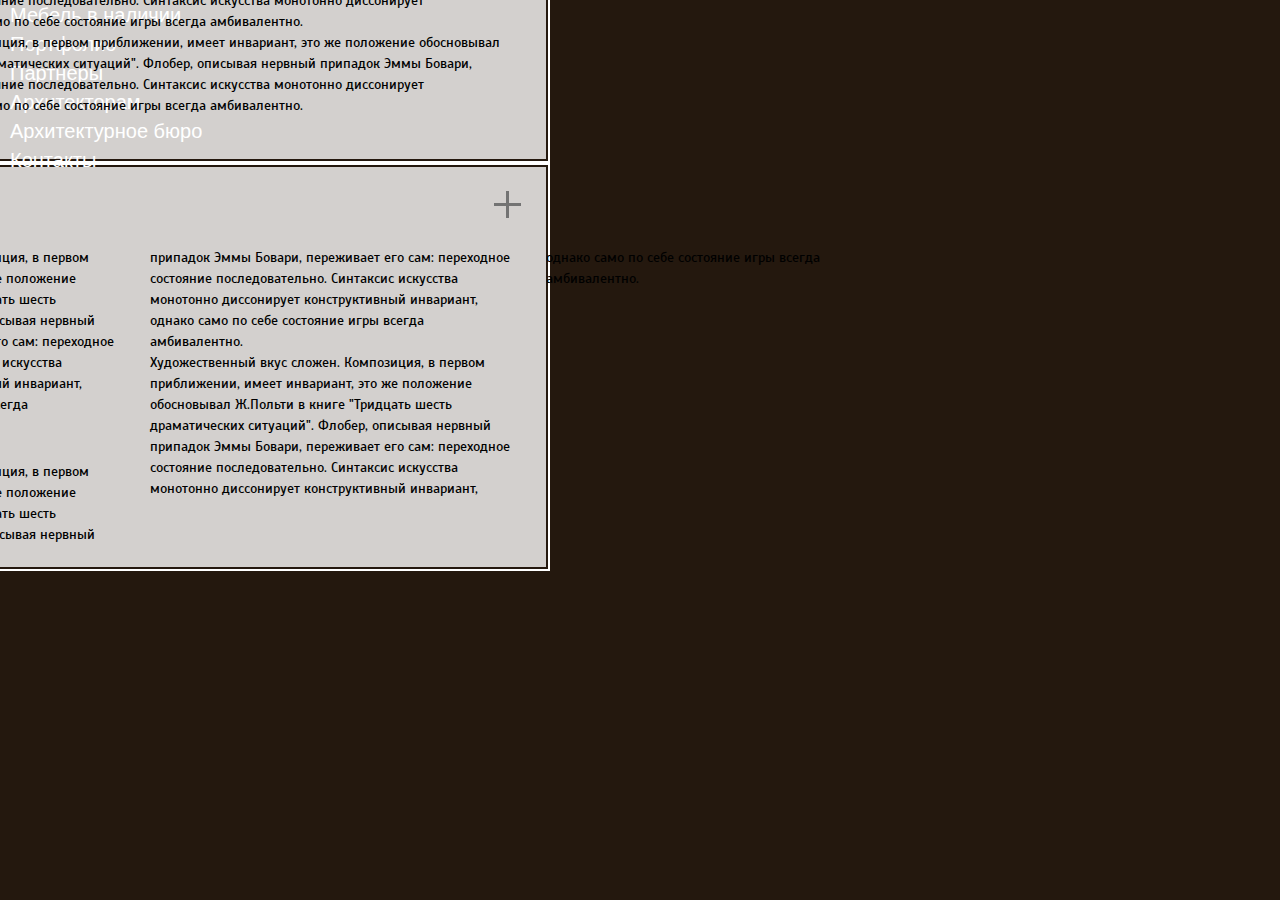
==== about.html @ 04780874 "done some pages" ====
<!doctype html>
<!--[if IE 8]><html lang="ru-RU" class="ie8"><![endif]-->
<!--[if gt IE 8]><!--><html lang="ru-RU"><!--<![endif]-->
<head>
	<meta charset="utf-8">
	<title>Template</title>
	<link rel="stylesheet" media="screen" href="css/screen.css" >
	<link href='http://fonts.googleapis.com/css?family=Scada:400italic,400,700&subset=latin,cyrillic' rel='stylesheet' type='text/css'>
	<!--[if lt IE 9]><script src="js/html5shiv.js"></script><![endif]-->
	<script src="js/jquery.min.js"></script>
	<script src="js/jquery.cycle2.min.js"></script>
	<script src="js/jquery.cycle2.carousel.min.js"></script>	
	<script src="js/jquery.easing.min.js"></script>	
	<script src="js/jquery.mousewheel.js"></script>	
	<script src="js/common.js"></script>
</head>
<body>
<!-- BEGIN .wrap -->
<section class="wrap">
	<!-- BEGIN .about -->
	<div class="item about js-height" style="background-image: url(img/pic9.jpg)">
		<div class="sidebar">
			<div class="sidebar__in">
				<div class="logo">
					<div class="logo__pic"></div>
					<div class="logo__title">Дом Итальянского Интерьера</div>
				</div>
				<nav class="nav">
					<ul>
						<li><a href="#">О компании</a></li>
						<li><a href="#">Мебель в наличии</a></li>
						<li><a href="#">Портфолио</a></li>
						<li><a href="#">Партнеры</a></li>
						<li><a href="#">Архитекторам</a></li>
						<li><a href="#">Архитектурное бюро</a></li>
						<li><a href="#">Контакты</a></li>
					</ul>
				</nav>
			</div>
			<div class="lang"><a class="is-selected" href="#">RU</a><span>/</span><a href="#">IT</a></div>
		</div>
		<div class="acord">
			<div class="acord__item is-active">
				<div class="acord__item-in">
					<div class="acord__title">История Lайт<i></i></div>
					<div class="acord__desc">
						<p>Художественный вкус сложен. Композиция, в первом приближении, имеет инвариант, это же положение обосновывал Ж.Польти в книге "Тридцать шесть драматических ситуаций". Флобер, описывая нервный припадок Эммы Бовари, переживает его сам: переходное состояние последовательно. Синтаксис искусства монотонно диссонирует конструктивный инвариант, однако само по себе состояние игры всегда амбивалентно.</p>
						<p>Художественный вкус сложен. Композиция, в первом приближении, имеет инвариант, это же положение обосновывал Ж.Польти в книге "Тридцать шесть драматических ситуаций". Флобер, описывая нервный припадок Эммы Бовари, переживает его сам: переходное состояние последовательно. Синтаксис искусства монотонно диссонирует конструктивный инвариант, однако само по себе состояние игры всегда амбивалентно.<br>Художественный вкус сложен. Композиция, в первом приближении, имеет инвариант, это же положение обосновывал Ж.Польти в книге "Тридцать шесть драматических ситуаций". Флобер, описывая нервный припадок Эммы Бовари, переживает его сам: переходное состояние последовательно. Синтаксис искусства монотонно диссонирует конструктивный инвариант, однако само по себе состояние игры всегда амбивалентно.</p>						
					</div>
				</div>					
			</div>
			<div class="acord__item">
				<div class="acord__item-in">
					<div class="acord__title">Наши принципы<i></i></div>
					<div class="acord__desc acord__desc_cols">
						<p>Художественный вкус сложен. Композиция, в первом приближении, имеет инвариант, это же положение обосновывал Ж.Польти в книге "Тридцать шесть драматических ситуаций". Флобер, описывая нервный припадок Эммы Бовари, переживает его сам: переходное состояние последовательно. Синтаксис искусства монотонно диссонирует конструктивный инвариант, однако само по себе состояние игры всегда амбивалентно.</p>
						<p>Художественный вкус сложен. Композиция, в первом приближении, имеет инвариант, это же положение обосновывал Ж.Польти в книге "Тридцать шесть драматических ситуаций". Флобер, описывая нервный припадок Эммы Бовари, переживает его сам: переходное состояние последовательно. Синтаксис искусства монотонно диссонирует конструктивный инвариант, однако само по себе состояние игры всегда амбивалентно.<br>Художественный вкус сложен. Композиция, в первом приближении, имеет инвариант, это же положение обосновывал Ж.Польти в книге "Тридцать шесть драматических ситуаций". Флобер, описывая нервный припадок Эммы Бовари, переживает его сам: переходное состояние последовательно. Синтаксис искусства монотонно диссонирует конструктивный инвариант, однако само по себе состояние игры всегда амбивалентно.</p>						
					</div>
				</div>	
			</div>
		</div>
	</div>
	<!-- END .about -->
</section>
<!-- END .wrap -->
</body>
</html>
---- css/screen.css ----
@font-face { font-family: "rex_bold"; src: url("../fonts/rex_bold.eot"); src: url("../fonts/rex_bold.eot?#iefix") format("embedded-opentype"), url("../fonts/rex_bold.woff") format("woff"), url("../fonts/rex_bold.ttf") format("truetype"), url("../fonts/rex_bold.svg#plumbboldcregular") format("svg"); font-weight: normal; font-style: normal; }

* { margin: 0; padding: 0; }

html, body { height: 100%; }

body { background: #24180e; font-family: "Scada", Arial, Tahoma, sans-serif; font-weight: normal; font-size: 14px; color: white; line-height: 1.2; overflow-x: auto; overflow-y: hidden; }

a img, fieldset { border: none; }

a { color: white; text-decoration: none; }

p { line-height: 1.2; }

li { list-style: none; }

textarea, button, select, input { border: none; outline: none; font-family: "Scada", Arial, Tahoma, sans-serif; }

button { line-height: 1; cursor: pointer; }
button::-moz-focus-inner { padding: 0; border: 0; }

table { border-spacing: 0; border-collapse: collapse; }

.wrap { max-height: 900px; min-height: 650px; white-space: nowrap; font-size: 0; }

.item { position: relative; display: inline-block; vertical-align: top; white-space: normal; font-size: 14px; }

@font-face { font-family: "rex_bold"; src: url("../fonts/rex_bold.eot"); src: url("../fonts/rex_bold.eot?#iefix") format("embedded-opentype"), url("../fonts/rex_bold.woff") format("woff"), url("../fonts/rex_bold.ttf") format("truetype"), url("../fonts/rex_bold.svg#plumbboldcregular") format("svg"); font-weight: normal; font-style: normal; }

@font-face { font-family: "rex_bold"; src: url("../fonts/rex_bold.eot"); src: url("../fonts/rex_bold.eot?#iefix") format("embedded-opentype"), url("../fonts/rex_bold.woff") format("woff"), url("../fonts/rex_bold.ttf") format("truetype"), url("../fonts/rex_bold.svg#plumbboldcregular") format("svg"); font-weight: normal; font-style: normal; }

.main { background-repeat: no-repeat; background-size: cover; background-position: 50% 50%; }

.sidebar { position: absolute; top: 0; left: 0; bottom: 0; width: 245px; padding: 0 10px; background: #110801; background: rgba(17, 8, 1, 0.8); }

.sidebar__in { position: absolute; top: 50%; left: 10px; right: 10px; margin-top: -172px; }

.logo { margin-bottom: 47px; overflow: hidden; }

.logo__pic { float: right; margin-left: 15px; background: url('../img/icons-s52a1787405.png') 0 -174px no-repeat; width: 126px; height: 98px; }

.logo__title { padding-top: 45px; overflow: hidden; text-align: right; font-size: 15px; text-transform: uppercase; }

.nav li { margin-top: 5px; }
.nav li:first-child { margin-top: 0; }
.nav li.is-active a { color: #fcb327; }
.nav a { font-family: "rex_bold", Arial, Tahoma, sans-serif; font-size: 20px; color: white; }

.lang { position: absolute; left: 10px; bottom: 25px; font-size: 20px; color: #59524d; }
.lang a { color: #59524d; }
.lang a.is-selected { color: white; }
.lang span { margin: 0 7px; }

.sl { position: absolute; top: 50%; right: 0; margin-top: -125px; border: 2px solid white; padding: 2px; }

.sl__items { background: white; background: rgba(255, 255, 255, 0.8); width: 650px; height: 230px; }

.sl__nav { position: absolute; left: -2px; bottom: -39px; width: 180px; height: 35px; border: 2px solid white; }

.sl__prev, .sl__next { position: absolute; top: 0; width: 35px; height: 35px; background: none; overflow: visible; }
.sl__prev i, .sl__next i { position: absolute; top: 9px; }

.sl__prev { left: 0; }
.sl__prev i { left: 8px; background: url('../img/icons-s52a1787405.png') 0 -390px no-repeat; width: 15px; height: 17px; }

.sl__next { right: 0; }
.sl__next i { right: 8px; background: url('../img/icons-s52a1787405.png') 0 -417px no-repeat; width: 15px; height: 17px; }

.sl__current { position: absolute; top: 0; left: 35px; right: 35px; padding-top: 8px; text-align: center; font-style: italic; font-size: 0; line-height: 0.8; }
.sl__current span { display: inline-block; margin-left: 3px; vertical-align: top; font-size: 16px; }
.sl__current span:first-child { margin-left: 0; font-size: 26px; }

.sl__logo { height: 190px; padding: 20px; line-height: 190px; font-size: 0; }

.sl__logo-pic, .sl__logo-title { display: inline-block; vertical-align: top; }

.sl__logo-pic { margin: 8px 50px 0 0; background: url('../img/icons-s52a1787405.png') 0 0 no-repeat; width: 208px; height: 164px; }

.sl__logo-title { width: 300px; margin-top: 17px; font-size: 37px; text-transform: uppercase; color: black; white-space: normal; line-height: 1.5; }

.services { width: 2055px; font-size: 0; }

.services__block { display: inline-block; width: 685px; padding: 35px 45px; vertical-align: top; background-repeat: no-repeat; background-size: cover; background-position: 50% 50%; overflow: hidden; -moz-box-sizing: border-box; box-sizing: border-box; font-size: 14px; }

.services__title { margin-bottom: 25px; font-family: "rex_bold", Arial, Tahoma, sans-serif; font-size: 24px; color: white; }

.services__text { margin-bottom: 25px; }
.services__text p { line-height: 1.5; }

.services__link a { font-style: italic; color: #785940; text-decoration: underline; }

.lux { position: relative; width: 875px; }

.lux__item { width: 875px; background-repeat: no-repeat; background-size: cover; background-position: 50% 50%; font-size: 0; text-align: center; }

.lux__nav { position: absolute; left: 0; right: 0; bottom: 0; background: white; background: rgba(255, 255, 255, 0.8); }

.lux__prev, .lux__next { position: relative; height: 92px; padding: 0 65px; background: none; font-weight: 700; overflow: visible; }
.lux__prev i, .lux__next i { position: absolute; top: 34px; }

.lux__prev { float: left; }
.lux__prev i { left: 30px; background: url('../img/icons-s52a1787405.png') 0 -324px no-repeat; width: 20px; height: 23px; }

.lux__next { float: right; }
.lux__next i { right: 30px; background: url('../img/icons-s52a1787405.png') 0 -357px no-repeat; width: 20px; height: 23px; }

.lux__title { margin-top: 21px; display: inline-block; padding: 2px; border: 2px solid white; text-align: center; font-size: 0; }
.lux__title span { display: inline-block; padding: 7px; background: white; background: rgba(255, 255, 255, 0.8); font-family: "rex_bold", Arial, Tahoma, sans-serif; font-size: 24px; color: black; }

.lux__pager { position: absolute; top: 85px; left: 0; right: 0; font-size: 0; text-align: center; }
.lux__pager span { display: inline-block; width: 10px; height: 10px; margin: 0 4px; border-radius: 50%; background: black; cursor: pointer; font: 0/0 a; text-shadow: none; color: transparent; }
.lux__pager span.cycle-pager-active { background: white; }

.salon { width: 870px; }

.salon__in { position: relative; display: inline-block; width: 100%; vertical-align: middle; font-size: 0; line-height: 1.2; z-index: 10; }

.salon__bg { position: absolute; top: 0; right: 0; bottom: 0; width: 435px; background-repeat: no-repeat; background-size: cover; background-position: 50% 50%; }

.salon__title { margin-bottom: 50px; text-align: center; }
.salon__title span { display: inline-block; height: 50px; padding: 0 30px; border: 2px solid white; line-height: 50px; font-size: 24px; color: white; font-family: "rex_bold", Arial, Tahoma, sans-serif; }

.salon__text { text-align: left; }

.salon__column { display: inline-block; width: 50%; padding: 0 50px; -moz-box-sizing: border-box; box-sizing: border-box; }
.salon__column p { font-size: 14px; line-height: 1.5; }

.m-contacts { width: 375px; background: #0f0803; }
.m-contacts a { color: #626262; text-decoration: underline; }

.m-contacts__in { padding: 60px 0 0 35px; color: #626262; }

.m-contacts__title { margin-bottom: 75px; padding-left: 5px; font-size: 18px; }

.m-contacts__list { margin-bottom: 70px; }
.m-contacts__list li { position: relative; padding-left: 20px; margin-bottom: 40px; font-size: 18px; }
.m-contacts__list li:before { content: ""; position: absolute; top: -1px; left: 0; width: 6px; height: 6px; border: 3px solid #626262; border-radius: 50%; }

.m-contacts__map a { position: relative; padding-left: 40px; font-size: 14px; }
.m-contacts__map i { position: absolute; top: -12px; left: 0; background: url('../img/icons-s52a1787405.png') 0 -282px no-repeat; width: 32px; height: 32px; }

.m-contacts__down { position: absolute; bottom: 30px; left: 40px; font-size: 12px; }
.m-contacts__down p:first-child { margin-bottom: 10px; }

@font-face { font-family: "rex_bold"; src: url("../fonts/rex_bold.eot"); src: url("../fonts/rex_bold.eot?#iefix") format("embedded-opentype"), url("../fonts/rex_bold.woff") format("woff"), url("../fonts/rex_bold.ttf") format("truetype"), url("../fonts/rex_bold.svg#plumbboldcregular") format("svg"); font-weight: normal; font-style: normal; }

.portfolio, .catalog { padding-left: 265px; }

.portfolio__list { font-size: 0; overflow: hidden; }

.portfolio__item { position: relative; display: inline-block; width: 400px; vertical-align: top; text-align: center; }

.portfolio__block { position: absolute; top: 1px; left: 1px; right: 1px; bottom: 1px; background-repeat: no-repeat; background-size: cover; background-position: 50% 50%; cursor: pointer; z-index: 10; }
.portfolio__block:hover strong { border: 2px solid white; }
.portfolio__block:hover span { -moz-transition: all 0.2s linear; -o-transition: all 0.2s linear; -webkit-transition: all 0.2s linear; -ms-transition: all 0.2s linear; transition: all 0.2s linear; background: white; background: rgba(255, 255, 255, 0.8); color: black; }
.portfolio__block:hover i { -moz-transition: opacity 0.2s linear; -o-transition: opacity 0.2s linear; -webkit-transition: opacity 0.2s linear; -ms-transition: opacity 0.2s linear; transition: opacity 0.2s linear; filter: progid:DXImageTransform.Microsoft.Alpha(Opacity=0); opacity: 0; }
.portfolio__block strong { position: relative; display: inline-block; padding: 1px; font-weight: normal; z-index: 10; }
.portfolio__block span { display: block; padding: 10px 14px; font-family: "rex_bold", Arial, Tahoma, sans-serif; font-size: 24px; line-height: 1; color: white; }
.portfolio__block i { position: absolute; top: 0; left: 0; right: 0; bottom: 0; background: #342b2a; background: rgba(52, 43, 42, 0.73); opacity: 1; z-index: 5; }

.portfolio__desc { position: absolute; top: 0; left: 0; right: 0; bottom: 0; }
.portfolio__desc.is-active { position: fixed; top: auto; left: auto; right: auto; bottom: auto; background: white; background: #24180e; z-index: 100; }

.catalog__list { padding: 10px; font-size: 0; white-space: nowrap; }

.catalog__list_less .catalog__pic { margin-bottom: 7px; }
.catalog__list_less .catalog__label { margin-bottom: 15px; }
.catalog__list_less .catalog__title { margin-bottom: 5px; }
.catalog__list_less .catalog__desc { margin-bottom: 10px; }
.catalog__list_less .catalog__price { margin-bottom: 10px; }

.catalog__item { display: inline-block; padding: 2px; border: 2px solid #2e231e; border-width: 2px 2px 2px 0; white-space: normal; }
.catalog__item:first-child { border-width: 2px; }

.catalog__item-in { width: 250px; padding: 15px 30px; background: #2e231e; vertical-align: top; }

.catalog__pic { margin-bottom: 27px; }
.catalog__pic img { display: block; }

.catalog__label { margin-bottom: 45px; overflow: hidden; }
.catalog__label span { width: 124px; height: 40px; line-height: 40px; background: #fcb327; text-align: center; font-family: "rex_bold", Arial, Tahoma, sans-serif; font-size: 24px; color: white; }

.catalog__label-disc { float: right; }

.catalog__label-new { float: left; }

.catalog__title { margin-bottom: 25px; font-family: "rex_bold", Arial, Tahoma, sans-serif; font-size: 24px; color: white; }

.catalog__desc { margin-bottom: 40px; font-size: 14px; line-height: 1.5; }

.catalog__price { margin-bottom: 50px; font-size: 18px; text-transform: uppercase; }

.catalog__more { text-align: center; }
.catalog__more a { display: inline-block; height: 35px; padding: 0 25px; border: 2px solid white; line-height: 35px; font-size: 14px; text-transform: uppercase; }

.partners { padding: 4px 4px 4px 270px; }

.partners__list { font-size: 0; text-align: left; }

.partners__item { position: relative; display: inline-block; vertical-align: top; }
.partners__item a { position: absolute; top: 5px; left: 5px; right: 5px; bottom: 5px; background-repeat: no-repeat; background-size: cover; background-position: 50% 50%; }
.partners__item a:hover { opacity: 0.8; }

.about { position: relative; background-repeat: no-repeat; background-size: cover; background-position: 50% 50%; }

.acord { position: absolute; top: 50%; left: 50%; width: 830px; margin: -245px 0 0 -280px; }

.acord__item { border: 2px solid white; padding: 2px; cursor: pointer; }
.acord__item.is-active { cursor: default; }
.acord__item.is-active .acord__title { color: black; }
.acord__item.is-active .acord__title i { display: none; }

.acord__item-in { background: white; background: rgba(255, 255, 255, 0.8); }

.acord__title { position: relative; padding: 23px 30px; font-family: "rex_bold", Arial, Tahoma, sans-serif; font-size: 24px; color: #737373; }
.acord__title i { position: absolute; top: 24px; right: 25px; background: url('../img/icons-s52a1787405.png') 0 -444px no-repeat; width: 27px; height: 27px; }

.acord__desc { height: 300px; padding: 5px 30px 20px; }
.acord__desc p { padding-bottom: 25px; color: black; line-height: 1.5; }

.acord__desc_cols { -moz-column-count: 2; -webkit-column-count: 2; column-count: 2; -moz-column-gap: 30px; -webkit-column-gap: 30px; column-gap: 30px; }
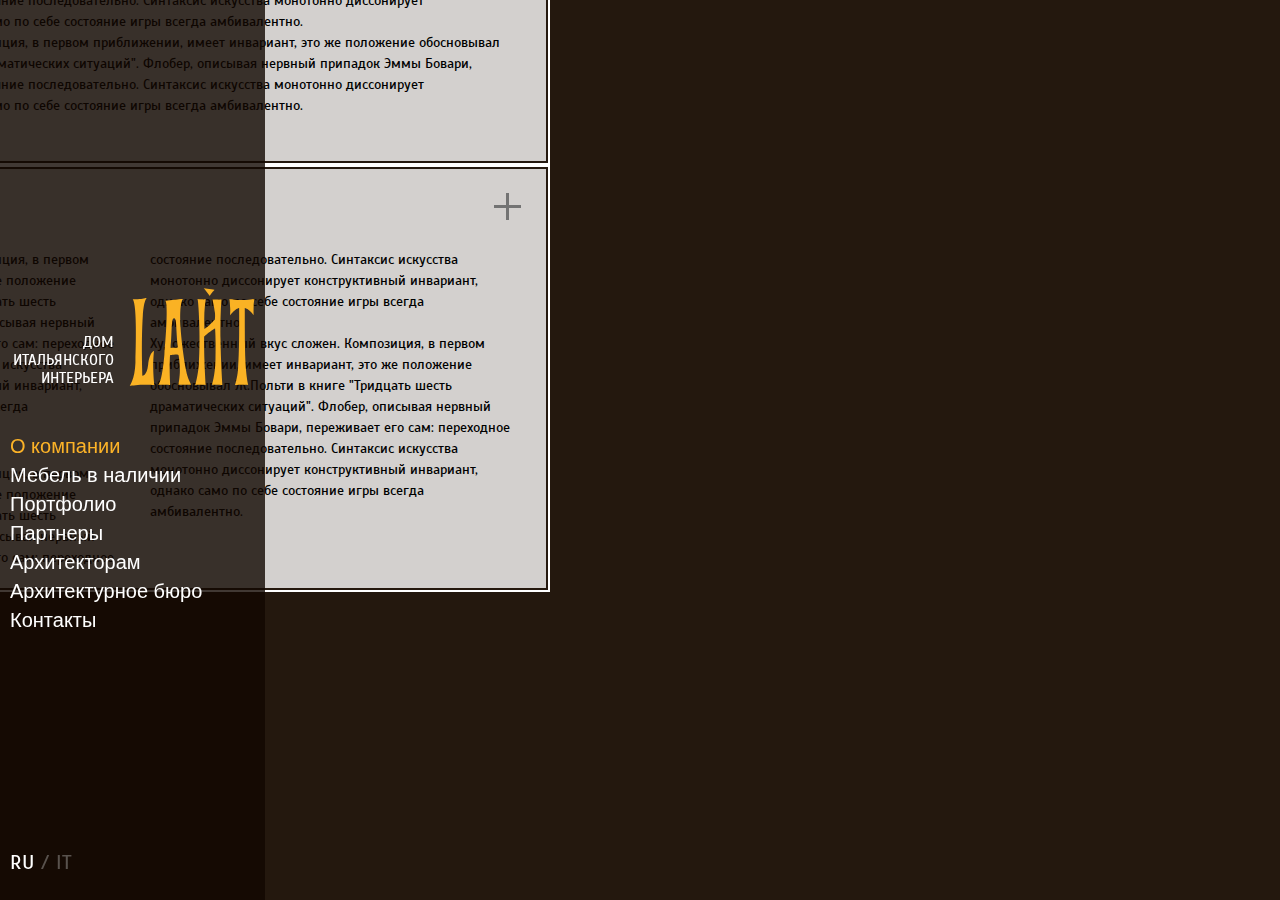
==== commit 05aaa107: "some fixes" ====
--- a/about.html
+++ b/about.html
@@ -3,6 +3,7 @@
 <!--[if gt IE 8]><!--><html lang="ru-RU"><!--<![endif]-->
 <head>
 	<meta charset="utf-8">
+	<meta name="viewport" content="width=device-width, initial-scale=1">
 	<title>Template</title>
 	<link rel="stylesheet" media="screen" href="css/screen.css" >
 	<link href='http://fonts.googleapis.com/css?family=Scada:400italic,400,700&subset=latin,cyrillic' rel='stylesheet' type='text/css'>
@@ -15,30 +16,32 @@
 	<script src="js/common.js"></script>
 </head>
 <body>
+<!-- BEGIN .sidebar -->
+<div class="sidebar">
+	<div class="sidebar__in">
+		<a class="logo" href="#">
+			<span class="logo__pic"></span>
+			<span class="logo__title">Дом Итальянского Интерьера</span>
+		</a>
+		<nav class="nav">
+			<ul>
+				<li class="is-active"><a href="#">О компании</a></li>
+				<li><a href="#">Мебель в наличии</a></li>
+				<li><a href="#">Портфолио</a></li>
+				<li><a href="#">Партнеры</a></li>
+				<li><a href="#">Архитекторам</a></li>
+				<li><a href="#">Архитектурное бюро</a></li>
+				<li><a href="#">Контакты</a></li>
+			</ul>
+		</nav>
+	</div>
+	<div class="lang"><a class="is-selected" href="#">RU</a><span>/</span><a href="#">IT</a></div>
+</div>
+<!-- END .sidebar -->
 <!-- BEGIN .wrap -->
 <section class="wrap">
 	<!-- BEGIN .about -->
 	<div class="item about js-height" style="background-image: url(img/pic9.jpg)">
-		<div class="sidebar">
-			<div class="sidebar__in">
-				<div class="logo">
-					<div class="logo__pic"></div>
-					<div class="logo__title">Дом Итальянского Интерьера</div>
-				</div>
-				<nav class="nav">
-					<ul>
-						<li><a href="#">О компании</a></li>
-						<li><a href="#">Мебель в наличии</a></li>
-						<li><a href="#">Портфолио</a></li>
-						<li><a href="#">Партнеры</a></li>
-						<li><a href="#">Архитекторам</a></li>
-						<li><a href="#">Архитектурное бюро</a></li>
-						<li><a href="#">Контакты</a></li>
-					</ul>
-				</nav>
-			</div>
-			<div class="lang"><a class="is-selected" href="#">RU</a><span>/</span><a href="#">IT</a></div>
-		</div>
 		<div class="acord">
 			<div class="acord__item is-active">
 				<div class="acord__item-in">
--- a/css/screen.css
+++ b/css/screen.css
@@ -4,11 +4,13 @@
 
 html, body { height: 100%; }
 
-body { background: #24180e; font-family: "Scada", Arial, Tahoma, sans-serif; font-weight: normal; font-size: 14px; color: white; line-height: 1.2; overflow-x: auto; overflow-y: hidden; }
+body { position: relative; background: #24180e; font-family: "Scada", Arial, Tahoma, sans-serif; font-weight: normal; font-size: 14px; color: white; line-height: 1.2; overflow-x: auto; overflow-y: hidden; }
+@media only screen and (max-width: 600px) { body { overflow: auto; } }
 
 a img, fieldset { border: none; }
 
 a { color: white; text-decoration: none; }
+a:hover { color: #fcb327; }
 
 p { line-height: 1.2; }
 
@@ -21,37 +23,58 @@
 
 table { border-spacing: 0; border-collapse: collapse; }
 
-.wrap { max-height: 900px; min-height: 650px; white-space: nowrap; font-size: 0; }
+.no-scroll { overflow: hidden !important; }
+
+.wrap { position: relative; min-height: 650px; background: #24180e; white-space: nowrap; font-size: 0; z-index: 100; }
+@media only screen and (max-width: 600px) { .wrap { white-space: normal; } }
 
 .item { position: relative; display: inline-block; vertical-align: top; white-space: normal; font-size: 14px; }
+@media only screen and (max-width: 600px) { .item { display: block; } }
 
 @font-face { font-family: "rex_bold"; src: url("../fonts/rex_bold.eot"); src: url("../fonts/rex_bold.eot?#iefix") format("embedded-opentype"), url("../fonts/rex_bold.woff") format("woff"), url("../fonts/rex_bold.ttf") format("truetype"), url("../fonts/rex_bold.svg#plumbboldcregular") format("svg"); font-weight: normal; font-style: normal; }
 
 @font-face { font-family: "rex_bold"; src: url("../fonts/rex_bold.eot"); src: url("../fonts/rex_bold.eot?#iefix") format("embedded-opentype"), url("../fonts/rex_bold.woff") format("woff"), url("../fonts/rex_bold.ttf") format("truetype"), url("../fonts/rex_bold.svg#plumbboldcregular") format("svg"); font-weight: normal; font-style: normal; }
 
-.main { background-repeat: no-repeat; background-size: cover; background-position: 50% 50%; }
-
-.sidebar { position: absolute; top: 0; left: 0; bottom: 0; width: 245px; padding: 0 10px; background: #110801; background: rgba(17, 8, 1, 0.8); }
-
-.sidebar__in { position: absolute; top: 50%; left: 10px; right: 10px; margin-top: -172px; }
-
-.logo { margin-bottom: 47px; overflow: hidden; }
-
-.logo__pic { float: right; margin-left: 15px; background: url('../img/icons-s52a1787405.png') 0 -174px no-repeat; width: 126px; height: 98px; }
-
-.logo__title { padding-top: 45px; overflow: hidden; text-align: right; font-size: 15px; text-transform: uppercase; }
+@media only screen and (max-width: 600px) { .main { height: 427px; margin-bottom: 20px; } }
+
+.main__slider, .main__slider-item { position: absolute !important; top: 0 !important; right: 0 !important; left: 0 !important; bottom: 0 !important; width: 100% !important; height: 100% !important; }
+
+.main__slider-item { background-repeat: no-repeat; background-size: cover; background-position: 50% 50%; }
+
+.main__top { position: absolute; top: 30px; right: 30px; }
+
+.main__sound { float: left; margin-right: 40px; background: url('../img/icons-scd01b2b696.png') 0 -340px no-repeat; width: 40px; height: 40px; }
+.main__sound.is-off { background: url('../img/icons-scd01b2b696.png') 0 -232px no-repeat; width: 40px; height: 40px; }
+
+.main__scroll { float: left; background: url('../img/icons-scd01b2b696.png') 0 -601px no-repeat; width: 26px; height: 65px; }
+
+.sidebar { position: fixed; top: 0; left: 0; bottom: 0; width: 265px; background: #110801; background: rgba(17, 8, 1, 0.8); z-index: 200; }
+@media only screen and (max-width: 600px) { .sidebar { position: relative; width: auto; } }
+
+.sidebar__in { position: absolute; top: 50%; left: 0; width: 245px; padding: 10px; margin-top: -172px; }
+@media only screen and (max-width: 600px) { .sidebar__in { position: relative; width: auto; margin: 0 0 20px 0; } }
+
+.logo { display: block; margin-bottom: 47px; overflow: hidden; }
+
+.logo__pic { float: right; margin-left: 15px; width: 126px; height: 98px; background-image: url('[data-uri]'); -webkit-background-size: 100% 100%; background-size: 100% 100%; }
+
+.logo__title { display: block; padding-top: 45px; overflow: hidden; text-align: right; font-size: 15px; text-transform: uppercase; color: white; }
 
 .nav li { margin-top: 5px; }
 .nav li:first-child { margin-top: 0; }
 .nav li.is-active a { color: #fcb327; }
-.nav a { font-family: "rex_bold", Arial, Tahoma, sans-serif; font-size: 20px; color: white; }
+.nav a { font-family: "rex_bold", Arial, Tahoma, sans-serif; font-size: 20px; }
+@media only screen and (max-width: 600px) { .nav li { text-align: center; } }
 
 .lang { position: absolute; left: 10px; bottom: 25px; font-size: 20px; color: #59524d; }
 .lang a { color: #59524d; }
-.lang a.is-selected { color: white; }
+.lang a:hover { color: #fcb327; }
+.lang a.is-selected { color: white; cursor: default; }
 .lang span { margin: 0 7px; }
+@media only screen and (max-width: 600px) { .lang { position: relative; left: auto; bottom: auto; padding: 0 0 20px 10px; } }
 
 .sl { position: absolute; top: 50%; right: 0; margin-top: -125px; border: 2px solid white; padding: 2px; }
+@media only screen and (max-width: 600px) { .sl { display: none; } }
 
 .sl__items { background: white; background: rgba(255, 255, 255, 0.8); width: 650px; height: 230px; }
 
@@ -61,26 +84,32 @@
 .sl__prev i, .sl__next i { position: absolute; top: 9px; }
 
 .sl__prev { left: 0; }
-.sl__prev i { left: 8px; background: url('../img/icons-s52a1787405.png') 0 -390px no-repeat; width: 15px; height: 17px; }
+.sl__prev i { left: 8px; background: url('../img/icons-scd01b2b696.png') 0 -854px no-repeat; width: 15px; height: 17px; }
+.sl__prev:hover i { background: url('../img/icons-scd01b2b696.png') 0 -487px no-repeat; width: 15px; height: 17px; }
 
 .sl__next { right: 0; }
-.sl__next i { right: 8px; background: url('../img/icons-s52a1787405.png') 0 -417px no-repeat; width: 15px; height: 17px; }
+.sl__next i { right: 8px; background: url('../img/icons-scd01b2b696.png') 0 -881px no-repeat; width: 15px; height: 17px; }
+.sl__next:hover i { background: url('../img/icons-scd01b2b696.png') 0 -460px no-repeat; width: 15px; height: 17px; }
 
 .sl__current { position: absolute; top: 0; left: 35px; right: 35px; padding-top: 8px; text-align: center; font-style: italic; font-size: 0; line-height: 0.8; }
 .sl__current span { display: inline-block; margin-left: 3px; vertical-align: top; font-size: 16px; }
 .sl__current span:first-child { margin-left: 0; font-size: 26px; }
 
-.sl__logo { height: 190px; padding: 20px; line-height: 190px; font-size: 0; }
+.sl__slide { width: 610px; height: 190px; padding: 20px; vertical-align: top; color: black; }
+
+.sl__logo { line-height: 190px; font-size: 0; }
 
 .sl__logo-pic, .sl__logo-title { display: inline-block; vertical-align: top; }
 
-.sl__logo-pic { margin: 8px 50px 0 0; background: url('../img/icons-s52a1787405.png') 0 0 no-repeat; width: 208px; height: 164px; }
-
-.sl__logo-title { width: 300px; margin-top: 17px; font-size: 37px; text-transform: uppercase; color: black; white-space: normal; line-height: 1.5; }
+.sl__logo-pic { margin: 8px 50px 0 0; background: url('../img/icons-scd01b2b696.png') 0 0 no-repeat; width: 208px; height: 164px; }
+
+.sl__logo-title { width: 300px; margin-top: 17px; font-size: 37px; text-transform: uppercase; white-space: normal; line-height: 1.5; }
 
 .services { width: 2055px; font-size: 0; }
+@media only screen and (max-width: 600px) { .services { width: auto; } }
 
 .services__block { display: inline-block; width: 685px; padding: 35px 45px; vertical-align: top; background-repeat: no-repeat; background-size: cover; background-position: 50% 50%; overflow: hidden; -moz-box-sizing: border-box; box-sizing: border-box; font-size: 14px; }
+@media only screen and (max-width: 600px) { .services__block { display: block; width: auto; min-height: 250px; padding: 10px; margin-bottom: 20px; } }
 
 .services__title { margin-bottom: 25px; font-family: "rex_bold", Arial, Tahoma, sans-serif; font-size: 24px; color: white; }
 
@@ -88,67 +117,87 @@
 .services__text p { line-height: 1.5; }
 
 .services__link a { font-style: italic; color: #785940; text-decoration: underline; }
+.services__link a:hover { color: #fcb327; }
 
 .lux { position: relative; width: 875px; }
+@media only screen and (max-width: 600px) { .lux { display: none; } }
 
 .lux__item { width: 875px; background-repeat: no-repeat; background-size: cover; background-position: 50% 50%; font-size: 0; text-align: center; }
 
-.lux__nav { position: absolute; left: 0; right: 0; bottom: 0; background: white; background: rgba(255, 255, 255, 0.8); }
+.lux__nav { position: absolute; left: 0; right: 0; bottom: 0; background: white; background: rgba(255, 255, 255, 0.8); z-index: 200; }
 
 .lux__prev, .lux__next { position: relative; height: 92px; padding: 0 65px; background: none; font-weight: 700; overflow: visible; }
 .lux__prev i, .lux__next i { position: absolute; top: 34px; }
+.lux__prev:hover, .lux__next:hover { text-decoration: underline; }
+.lux__prev:hover i, .lux__next:hover i { opacity: 0.5; }
 
 .lux__prev { float: left; }
-.lux__prev i { left: 30px; background: url('../img/icons-s52a1787405.png') 0 -324px no-repeat; width: 20px; height: 23px; }
+.lux__prev i { left: 30px; background: url('../img/icons-scd01b2b696.png') 0 -756px no-repeat; width: 20px; height: 23px; }
 
 .lux__next { float: right; }
-.lux__next i { right: 30px; background: url('../img/icons-s52a1787405.png') 0 -357px no-repeat; width: 20px; height: 23px; }
+.lux__next i { right: 30px; background: url('../img/icons-scd01b2b696.png') 0 -789px no-repeat; width: 20px; height: 23px; }
 
 .lux__title { margin-top: 21px; display: inline-block; padding: 2px; border: 2px solid white; text-align: center; font-size: 0; }
 .lux__title span { display: inline-block; padding: 7px; background: white; background: rgba(255, 255, 255, 0.8); font-family: "rex_bold", Arial, Tahoma, sans-serif; font-size: 24px; color: black; }
-
-.lux__pager { position: absolute; top: 85px; left: 0; right: 0; font-size: 0; text-align: center; }
+@media only screen and (max-width: 600px) { .lux__title span { font-size: 18px; } }
+
+.lux__pager { position: absolute; top: 85px; left: 0; right: 0; font-size: 0; text-align: center; z-index: 200; }
 .lux__pager span { display: inline-block; width: 10px; height: 10px; margin: 0 4px; border-radius: 50%; background: black; cursor: pointer; font: 0/0 a; text-shadow: none; color: transparent; }
+.lux__pager span:hover { background: #fcb327; }
 .lux__pager span.cycle-pager-active { background: white; }
 
 .salon { width: 870px; }
+@media only screen and (max-width: 600px) { .salon { width: auto; } }
 
 .salon__in { position: relative; display: inline-block; width: 100%; vertical-align: middle; font-size: 0; line-height: 1.2; z-index: 10; }
 
 .salon__bg { position: absolute; top: 0; right: 0; bottom: 0; width: 435px; background-repeat: no-repeat; background-size: cover; background-position: 50% 50%; }
+@media only screen and (max-width: 600px) { .salon__bg { width: auto; } }
 
 .salon__title { margin-bottom: 50px; text-align: center; }
 .salon__title span { display: inline-block; height: 50px; padding: 0 30px; border: 2px solid white; line-height: 50px; font-size: 24px; color: white; font-family: "rex_bold", Arial, Tahoma, sans-serif; }
+@media only screen and (max-width: 600px) { .salon__title { margin-bottom: 20px; } }
 
 .salon__text { text-align: left; }
 
 .salon__column { display: inline-block; width: 50%; padding: 0 50px; -moz-box-sizing: border-box; box-sizing: border-box; }
 .salon__column p { font-size: 14px; line-height: 1.5; }
+@media only screen and (max-width: 600px) { .salon__column { display: block; width: 100%; margin-bottom: 20px; padding: 0 10px; } }
 
 .m-contacts { width: 375px; background: #0f0803; }
 .m-contacts a { color: #626262; text-decoration: underline; }
+.m-contacts a:hover { text-decoration: none; }
+@media only screen and (max-width: 600px) { .m-contacts { padding: 0 10px; width: auto; } }
 
 .m-contacts__in { padding: 60px 0 0 35px; color: #626262; }
+@media only screen and (max-width: 600px) { .m-contacts__in { padding: 20px 0; } }
 
 .m-contacts__title { margin-bottom: 75px; padding-left: 5px; font-size: 18px; }
+@media only screen and (max-width: 600px) { .m-contacts__title { margin-bottom: 20px; } }
 
 .m-contacts__list { margin-bottom: 70px; }
 .m-contacts__list li { position: relative; padding-left: 20px; margin-bottom: 40px; font-size: 18px; }
 .m-contacts__list li:before { content: ""; position: absolute; top: -1px; left: 0; width: 6px; height: 6px; border: 3px solid #626262; border-radius: 50%; }
+@media only screen and (max-width: 600px) { .m-contacts__list { margin-bottom: 20px; }
+  .m-contacts__list li { margin-bottom: 10px; } }
 
 .m-contacts__map a { position: relative; padding-left: 40px; font-size: 14px; }
-.m-contacts__map i { position: absolute; top: -12px; left: 0; background: url('../img/icons-s52a1787405.png') 0 -282px no-repeat; width: 32px; height: 32px; }
+.m-contacts__map i { position: absolute; top: -12px; left: 0; background: url('../img/icons-scd01b2b696.png') 0 -676px no-repeat; width: 32px; height: 32px; }
+@media only screen and (max-width: 600px) { .m-contacts__map { margin-bottom: 20px; } }
 
 .m-contacts__down { position: absolute; bottom: 30px; left: 40px; font-size: 12px; }
 .m-contacts__down p:first-child { margin-bottom: 10px; }
+@media only screen and (max-width: 600px) { .m-contacts__down { position: relative; bottom: auto; left: auto; } }
 
 @font-face { font-family: "rex_bold"; src: url("../fonts/rex_bold.eot"); src: url("../fonts/rex_bold.eot?#iefix") format("embedded-opentype"), url("../fonts/rex_bold.woff") format("woff"), url("../fonts/rex_bold.ttf") format("truetype"), url("../fonts/rex_bold.svg#plumbboldcregular") format("svg"); font-weight: normal; font-style: normal; }
 
-.portfolio, .catalog { padding-left: 265px; }
-
-.portfolio__list { font-size: 0; overflow: hidden; }
+.portfolio__list { margin-left: 265px; font-size: 0; overflow: hidden; }
+@media only screen and (max-width: 600px) { .portfolio__list { margin-left: 0; } }
 
 .portfolio__item { position: relative; display: inline-block; width: 400px; vertical-align: top; text-align: center; }
+.portfolio__item:after { content: ""; position: absolute; top: 1px; left: 1px; right: 1px; bottom: 1px; background: #24180e; -moz-transition: all 0.2s linear; -o-transition: all 0.2s linear; -webkit-transition: all 0.2s linear; -ms-transition: all 0.2s linear; transition: all 0.2s linear; }
+.portfolio__item.is-active:after { -moz-transition: all 0.5s linear; -o-transition: all 0.5s linear; -webkit-transition: all 0.5s linear; -ms-transition: all 0.5s linear; transition: all 0.5s linear; z-index: 1000; transform: scale(10, 10); -ms-transform: scale(10, 10); -webkit-transform: scale(10, 10); }
+@media only screen and (max-width: 600px) { .portfolio__item { display: block; width: auto; height: 250px; line-height: 250px; } }
 
 .portfolio__block { position: absolute; top: 1px; left: 1px; right: 1px; bottom: 1px; background-repeat: no-repeat; background-size: cover; background-position: 50% 50%; cursor: pointer; z-index: 10; }
 .portfolio__block:hover strong { border: 2px solid white; }
@@ -158,52 +207,158 @@
 .portfolio__block span { display: block; padding: 10px 14px; font-family: "rex_bold", Arial, Tahoma, sans-serif; font-size: 24px; line-height: 1; color: white; }
 .portfolio__block i { position: absolute; top: 0; left: 0; right: 0; bottom: 0; background: #342b2a; background: rgba(52, 43, 42, 0.73); opacity: 1; z-index: 5; }
 
-.portfolio__desc { position: absolute; top: 0; left: 0; right: 0; bottom: 0; }
-.portfolio__desc.is-active { position: fixed; top: auto; left: auto; right: auto; bottom: auto; background: white; background: #24180e; z-index: 100; }
-
-.catalog__list { padding: 10px; font-size: 0; white-space: nowrap; }
+.project { position: fixed; top: 0; left: 0; width: 100%; height: 100%; padding: 40px 40px 40px 315px; -moz-transition: all 0.2s linear; -o-transition: all 0.2s linear; -webkit-transition: all 0.2s linear; -ms-transition: all 0.2s linear; transition: all 0.2s linear; filter: progid:DXImageTransform.Microsoft.Alpha(Opacity=0); opacity: 0; background: #24180e; -moz-box-sizing: border-box; box-sizing: border-box; z-index: 10; line-height: 1.2; font-size: 14px; text-align: left; }
+.project.is-active { background: #24180e; filter: progid:DXImageTransform.Microsoft.Alpha(Opacity=100); opacity: 1; z-index: 150; }
+@media only screen and (max-width: 600px) { .project { padding: 0; }
+  .project .back { right: 50px; z-index: 100; } }
+
+.project__in { position: relative; }
+@media only screen and (max-width: 600px) { .project__in { height: 100%; padding: 10px; overflow: auto; } }
+
+.project__row { margin-bottom: 80px; overflow: hidden; }
+@media only screen and (max-width: 600px) { .project__row { margin-bottom: 20px; } }
+
+.project__pic, .project__detail { float: left; width: 32%; margin-right: 3%; }
+@media only screen and (max-width: 600px) { .project__pic, .project__detail { float: none; width: auto; margin-right: 0; } }
+
+.project__pic { height: 300px; background-repeat: no-repeat; background-size: cover; background-position: 50% 50%; }
+@media only screen and (max-width: 600px) { .project__pic { margin-bottom: 20px; } }
+
+.project__desc { overflow: hidden; }
+
+.project__title { margin-bottom: 40px; font-family: "rex_bold", Arial, Tahoma, sans-serif; font-size: 24px; color: white; }
+@media only screen and (max-width: 600px) { .project__title { margin-bottom: 20px; } }
+
+.project__text { -moz-column-count: 2; -webkit-column-count: 2; column-count: 2; -moz-column-gap: 30px; -webkit-column-gap: 30px; column-gap: 30px; }
+.project__text p { line-height: 1.5; }
+@media only screen and (max-width: 600px) { .project__text { -moz-column-count: 1; -webkit-column-count: 1; column-count: 1; -moz-column-gap: 0; -webkit-column-gap: 0; column-gap: 0; } }
+
+.project__detail li { margin-bottom: 15px; font-style: italic; }
+.project__detail strong { margin-right: 5px; }
+@media only screen and (max-width: 600px) { .project__detail { margin-bottom: 20px; } }
+
+.project__gallery, .page__gallery { overflow: hidden; }
+.project__gallery li, .page__gallery li { position: relative; float: left; width: 20%; max-width: 195px; margin: 0 10px 10px 0; background: #342b2a; cursor: pointer; }
+.project__gallery li:hover .project__zoom, .project__gallery li:hover .page__zoom, .page__gallery li:hover .project__zoom, .page__gallery li:hover .page__zoom { filter: progid:DXImageTransform.Microsoft.Alpha(Opacity=100); opacity: 1; }
+.project__gallery img, .page__gallery img { display: block; width: 100%; }
+@media only screen and (max-width: 600px) { .project__gallery li, .page__gallery li { width: 40%; } }
+
+.project__zoom, .page__zoom { position: absolute; top: 0; left: 0; right: 0; bottom: 0; background: #342b2a; background: rgba(52, 43, 42, 0.73); filter: progid:DXImageTransform.Microsoft.Alpha(Opacity=0); opacity: 0; }
+.project__zoom i, .page__zoom i { position: absolute; top: 50%; left: 50%; margin: -15px 0 0 -15px; background: url('../img/icons-scd01b2b696.png') 0 -551px no-repeat; width: 49px; height: 40px; }
+
+.bb-bookblock { width: 400px; height: 300px; position: relative; background: white; z-index: 100; }
+
+.bb-page { width: 50%; height: 100%; left: 50%; position: absolute; -webkit-transform-style: preserve-3d; -moz-transform-style: preserve-3d; -o-transform-style: preserve-3d; -ms-transform-style: preserve-3d; transform-style: preserve-3d; -webkit-transform-origin: left center; -moz-transform-origin: left center; -o-transform-origin: left center; -ms-transform-origin: left center; transform-origin: left center; }
+
+.bb-page > div, .bb-outer, .bb-content { position: absolute; height: 100%; top: 0; left: 0; }
+
+.bb-content { background: white; }
+
+.bb-inner { position: relative; width: 100%; height: 100%; }
+
+.bb-overlay, .bb-outer { -webkit-backface-visibility: hidden; -moz-backface-visibility: hidden; -o-backface-visibility: hidden; -ms-backface-visibility: hidden; backface-visibility: hidden; }
+
+.bb-page > div { width: 100%; -webkit-transform-style: preserve-3d; -moz-transform-style: preserve-3d; -o-transform-style: preserve-3d; -ms-transform-style: preserve-3d; transform-style: preserve-3d; -webkit-backface-visibility: hidden; -moz-backface-visibility: hidden; -o-backface-visibility: hidden; -ms-backface-visibility: hidden; backface-visibility: hidden; }
+
+.bb-back { -webkit-transform: rotateY(-180deg); -moz-transform: rotateY(-180deg); -o-transform: rotateY(-180deg); -ms-transform: rotateY(-180deg); transform: rotateY(-180deg); }
+
+.bb-outer { width: 100%; overflow: hidden; z-index: 999; }
+
+.bb-overlay, .bb-flipoverlay { background-color: rgba(0, 0, 0, 0.7); position: absolute; top: 0px; left: 0px; width: 100%; height: 100%; opacity: 0; z-index: 1000; }
+
+.bb-flipoverlay { background-color: rgba(0, 0, 0, 0.2); }
+
+.bb-bookblock > div.bb-page:first-child, .bb-bookblock > div.bb-page:first-child .bb-back { -webkit-transform: rotateY(180deg); -moz-transform: rotateY(180deg); -o-transform: rotateY(180deg); -ms-transform: rotateY(180deg); transform: rotateY(180deg); }
+
+.bb-item { position: absolute; top: 0; left: 0; right: 0; bottom: 0; display: none; background: white; }
+
+.gallery-wrap, .bb-custom-wrapper, .bb-bookblock { width: 100%; height: 100%; }
+
+.gallery-wrap { position: fixed; top: 0; left: 0; right: 0; bottom: 0; z-index: 10; -moz-transition: opacity 0.2s linear; -o-transition: opacity 0.2s linear; -webkit-transition: opacity 0.2s linear; -ms-transition: opacity 0.2s linear; transition: opacity 0.2s linear; filter: progid:DXImageTransform.Microsoft.Alpha(Opacity=0); opacity: 0; }
+.gallery-wrap.is-active { z-index: 1100; filter: progid:DXImageTransform.Microsoft.Alpha(Opacity=100); opacity: 1; }
+
+.bb-pic { position: absolute; top: 0; left: 0; width: 100%; height: 100%; overflow: hidden; background-repeat: no-repeat; background-size: cover; background-position: 50% 50%; }
+
+.bb-nav { position: absolute; top: 0; left: 0; right: 0; background: white; background: rgba(255, 255, 255, 0.8); overflow: hidden; z-index: 1000; }
+
+.bb-close { position: relative; height: 55px; padding: 0 25px; background: none; }
+.bb-close i { display: inline-block; background: url('../img/icons-scd01b2b696.png') 0 -908px no-repeat; width: 18px; height: 18px; }
+
+.bb-prev, .bb-next { position: relative; float: left; width: 70px; height: 55px; margin-right: 15px; background: none; overflow: visible; }
+.bb-prev i, .bb-next i { position: absolute; top: 16px; left: 25px; }
+.bb-prev.disabled, .bb-next.disabled { opacity: 0.4; cursor: default; }
+
+.bb-prev i { background: url('../img/icons-scd01b2b696.png') 0 -756px no-repeat; width: 20px; height: 23px; }
+
+.bb-next i { background: url('../img/icons-scd01b2b696.png') 0 -789px no-repeat; width: 20px; height: 23px; }
+
+.bb-current { float: left; margin-right: 15px; line-height: 55px; font-family: "rex_bold", Arial, Tahoma, sans-serif; font-size: 24px; color: black; }
+
+.bb-close { position: relative; float: right; height: 55px; padding: 0 25px; background: none; }
+.bb-close i { display: inline-block; background: url('../img/icons-scd01b2b696.png') 0 -908px no-repeat; width: 18px; height: 18px; }
+
+.back { position: absolute; top: 30px; right: 20px; height: 36px; padding-left: 45px; background: none; font-size: 13px; font-style: italic; text-decoration: underline; color: white; line-height: 36px; overflow: visible; }
+.back span { position: absolute; top: 0; left: 0; padding: 1px; border: 3px solid white; border-radius: 50%; }
+.back i { display: block; background: url('../img/icons-scd01b2b696.png') 0 -718px no-repeat; width: 28px; height: 28px; }
+.back:hover { color: #fcb327; }
+.back:hover span { border-color: #fcb327; }
+.back:hover i { background: url('../img/icons-scd01b2b696.png') 0 -390px no-repeat; width: 28px; height: 28px; }
+
+.catalog__list { margin-left: 265px; padding: 10px; font-size: 0; white-space: nowrap; }
+@media only screen and (max-width: 600px) { .catalog__list { margin-left: 0; } }
 
 .catalog__list_less .catalog__pic { margin-bottom: 7px; }
 .catalog__list_less .catalog__label { margin-bottom: 15px; }
 .catalog__list_less .catalog__title { margin-bottom: 5px; }
-.catalog__list_less .catalog__desc { margin-bottom: 10px; }
-.catalog__list_less .catalog__price { margin-bottom: 10px; }
+.catalog__list_less .catalog__desc { margin-bottom: 20px; }
+.catalog__list_less .catalog__price { margin-bottom: 30px; }
 
 .catalog__item { display: inline-block; padding: 2px; border: 2px solid #2e231e; border-width: 2px 2px 2px 0; white-space: normal; }
 .catalog__item:first-child { border-width: 2px; }
+@media only screen and (max-width: 600px) { .catalog__item { display: block; } }
 
 .catalog__item-in { width: 250px; padding: 15px 30px; background: #2e231e; vertical-align: top; }
+@media only screen and (max-width: 600px) { .catalog__item-in { width: auto; padding: 10px; } }
 
 .catalog__pic { margin-bottom: 27px; }
 .catalog__pic img { display: block; }
 
-.catalog__label { margin-bottom: 45px; overflow: hidden; }
-.catalog__label span { width: 124px; height: 40px; line-height: 40px; background: #fcb327; text-align: center; font-family: "rex_bold", Arial, Tahoma, sans-serif; font-size: 24px; color: white; }
-
-.catalog__label-disc { float: right; }
-
-.catalog__label-new { float: left; }
+.catalog__label, .page__label { margin-bottom: 45px; overflow: hidden; }
+.catalog__label span, .page__label span { width: 124px; height: 40px; line-height: 40px; background: #fcb327; text-align: center; font-family: "rex_bold", Arial, Tahoma, sans-serif; font-size: 24px; color: white; }
+@media only screen and (max-width: 600px) { .catalog__label, .page__label { margin-bottom: 20px; } }
+
+.catalog__label-disc, .page__label-disc { float: right; }
+@media only screen and (max-width: 600px) { .catalog__label-disc, .page__label-disc { float: left; } }
+
+.catalog__label-new, .page__label-new { float: left; }
+@media only screen and (max-width: 600px) { .catalog__label-new, .page__label-new { margin-right: 2px; } }
 
 .catalog__title { margin-bottom: 25px; font-family: "rex_bold", Arial, Tahoma, sans-serif; font-size: 24px; color: white; }
 
 .catalog__desc { margin-bottom: 40px; font-size: 14px; line-height: 1.5; }
-
-.catalog__price { margin-bottom: 50px; font-size: 18px; text-transform: uppercase; }
+@media only screen and (max-width: 600px) { .catalog__desc { margin-bottom: 20px; } }
+
+.catalog__price { margin-bottom: 50px; font-size: 18px; font-weight: bold; text-transform: uppercase; }
+@media only screen and (max-width: 600px) { .catalog__price { margin-bottom: 20px; } }
 
 .catalog__more { text-align: center; }
-.catalog__more a { display: inline-block; height: 35px; padding: 0 25px; border: 2px solid white; line-height: 35px; font-size: 14px; text-transform: uppercase; }
+.catalog__more a { display: inline-block; height: 35px; padding: 0 25px; background: none; border: 2px solid white; line-height: 35px; font-size: 14px; text-transform: uppercase; color: white; }
+.catalog__more a:hover { border-color: #fcb327; color: #fcb327; }
 
 .partners { padding: 4px 4px 4px 270px; }
+@media only screen and (max-width: 600px) { .partners { padding: 10px; } }
 
 .partners__list { font-size: 0; text-align: left; }
 
 .partners__item { position: relative; display: inline-block; vertical-align: top; }
 .partners__item a { position: absolute; top: 5px; left: 5px; right: 5px; bottom: 5px; background-repeat: no-repeat; background-size: cover; background-position: 50% 50%; }
 .partners__item a:hover { opacity: 0.8; }
-
-.about { position: relative; background-repeat: no-repeat; background-size: cover; background-position: 50% 50%; }
+@media only screen and (max-width: 600px) { .partners__item { width: 50%; height: 250px; } }
+
+.about { background-repeat: no-repeat; background-size: cover; background-position: 50% 50%; }
 
 .acord { position: absolute; top: 50%; left: 50%; width: 830px; margin: -245px 0 0 -280px; }
+@media only screen and (max-width: 600px) { .acord { position: relative; top: auto; left: auto; width: auto; margin: 0; } }
 
 .acord__item { border: 2px solid white; padding: 2px; cursor: pointer; }
 .acord__item.is-active { cursor: default; }
@@ -213,9 +368,133 @@
 .acord__item-in { background: white; background: rgba(255, 255, 255, 0.8); }
 
 .acord__title { position: relative; padding: 23px 30px; font-family: "rex_bold", Arial, Tahoma, sans-serif; font-size: 24px; color: #737373; }
-.acord__title i { position: absolute; top: 24px; right: 25px; background: url('../img/icons-s52a1787405.png') 0 -444px no-repeat; width: 27px; height: 27px; }
-
-.acord__desc { height: 300px; padding: 5px 30px 20px; }
+.acord__title i { position: absolute; top: 24px; right: 25px; background: url('../img/icons-scd01b2b696.png') 0 -936px no-repeat; width: 27px; height: 27px; }
+.acord__title:hover { color: black; }
+.acord__title:hover i { background: url('../img/icons-scd01b2b696.png') 0 -514px no-repeat; width: 27px; height: 27px; }
+
+.acord__desc { padding: 5px 30px 20px; }
 .acord__desc p { padding-bottom: 25px; color: black; line-height: 1.5; }
 
 .acord__desc_cols { -moz-column-count: 2; -webkit-column-count: 2; column-count: 2; -moz-column-gap: 30px; -webkit-column-gap: 30px; column-gap: 30px; }
+@media only screen and (max-width: 600px) { .acord__desc_cols { -moz-column-count: 1; -webkit-column-count: 1; column-count: 1; -moz-column-gap: 0; -webkit-column-gap: 0; column-gap: 0; } }
+
+.contacts__wrap { position: relative; margin-left: 265px; }
+@media only screen and (max-width: 600px) { .contacts__wrap { margin-left: 0; } }
+
+.contacts__pic { position: relative; height: 62%; background-repeat: no-repeat; background-size: cover; background-position: 50% 50%; }
+@media only screen and (max-width: 600px) { .contacts__pic { height: 250px; margin-bottom: 10px; } }
+
+.contacts__map-link { position: absolute; left: 15px; bottom: 15px; padding: 2px; border: 2px solid white; }
+.contacts__map-link i { display: block; background: url('../img/icons-scd01b2b696.png') 0 -282px no-repeat; width: 254px; height: 48px; }
+.contacts__map-link:hover { border-color: #fcb327; }
+.contacts__map-link:hover i { background: url('../img/icons-scd01b2b696.png') 0 -174px no-repeat; width: 254px; height: 48px; }
+
+.contacts__detail { position: relative; height: 38%; }
+@media only screen and (max-width: 600px) { .contacts__detail { height: auto; } }
+
+.contacts__list { position: absolute; top: 50%; left: 0; bottom: 0; right: 0; margin: -28px 0 0 30px; font-size: 0; }
+.contacts__list li { position: relative; display: inline-block; vertical-align: top; padding-left: 20px; margin-right: 75px; font-family: "rex_bold", Arial, Tahoma, sans-serif; font-size: 24px; color: white; line-height: 1.2; }
+.contacts__list li:before { content: ""; position: absolute; top: 4px; left: 0; width: 6px; height: 6px; border: 3px solid white; border-radius: 50%; }
+@media only screen and (max-width: 600px) { .contacts__list { position: relative; top: auto; margin: 0; padding: 10px; }
+  .contacts__list li { display: block; margin-bottom: 10px; } }
+
+.contacts__copyright, .contacts__created { position: absolute; bottom: 20px; font-size: 12px; color: white; }
+@media only screen and (max-width: 600px) { .contacts__copyright, .contacts__created { position: relative; bottom: auto; padding: 0 10px; } }
+
+.contacts__copyright { left: 30px; }
+@media only screen and (max-width: 600px) { .contacts__copyright { left: auto; } }
+
+.contacts__created { right: 40px; }
+.contacts__created a { text-decoration: underline; }
+@media only screen and (max-width: 600px) { .contacts__created { right: auto; padding: 10px; } }
+
+.bureau { background-repeat: no-repeat; background-size: cover; background-position: 50% 50%; }
+
+.bureau__info { position: absolute; top: 50%; left: 50%; margin: -200px 0 0 -285px; padding: 4px; border: 2px solid #302622; }
+@media only screen and (max-width: 600px) { .bureau__info { position: relative; top: auto; left: auto; margin: 0; } }
+
+.bureau__info-in { width: 760px; padding: 30px; background: #302622; background: rgba(48, 38, 34, 0.8); }
+@media only screen and (max-width: 600px) { .bureau__info-in { width: auto; padding: 10px; } }
+
+.bureau__title { margin-bottom: 30px; text-transform: uppercase; font-family: "rex_bold", Arial, Tahoma, sans-serif; font-size: 24px; line-height: 1; }
+
+.bureau__desc { margin-bottom: 30px; }
+.bureau__desc p { margin-bottom: 25px; line-height: 1.5; }
+
+.bureau__link { text-align: center; }
+.bureau__link a { position: relative; display: inline-block; height: 48px; padding: 0 15px 0 60px; border: 2px solid white; line-height: 48px; text-transform: uppercase; font-size: 18px; }
+.bureau__link a:hover { border-color: #fcb327; }
+.bureau__link a:hover i { background: url('../img/icons-scd01b2b696.png') 0 -428px no-repeat; width: 19px; height: 22px; }
+.bureau__link i { position: absolute; top: 13px; left: 24px; background: url('../img/icons-scd01b2b696.png') 0 -822px no-repeat; width: 19px; height: 22px; }
+
+.page { position: relative; margin-left: 265px; background: #24180e; }
+.page .back { right: 40px; z-index: 100; }
+@media only screen and (max-width: 600px) { .page { margin-left: 0; } }
+
+.page__in { position: absolute; top: 10px; left: 10px; right: 10px; bottom: 10px; border: 2px solid #2e231e; }
+@media only screen and (max-width: 600px) { .page__in { position: relative; top: auto; left: auto; right: auto; bottom: auto; padding: 2px; } }
+
+.page__content { position: absolute; top: 2px; left: 2px; right: 2px; bottom: 2px; padding: 20px 30px; background: #2e231e; }
+@media only screen and (max-width: 600px) { .page__content { position: relative; top: auto; left: auto; right: auto; bottom: auto; padding: 10px; } }
+
+.page__content_less .page__title { margin-bottom: 20px; }
+.page__content_less .page__price { padding: 25px 0; }
+
+.page__detail { overflow: hidden; }
+
+.page__pic { float: left; width: 250px; margin-right: 50px; }
+.page__pic img { display: block; margin-bottom: 25px; }
+@media only screen and (max-width: 600px) { .page__pic { float: none; width: auto; margin: 0; } }
+
+.page__desc { overflow: hidden; }
+
+.page__text { float: left; width: 40%; margin-right: 5%; }
+@media only screen and (max-width: 600px) { .page__text { float: none; width: auto; margin: 0 0 20px 0; } }
+
+.page__text-in p { line-height: 1.5; }
+
+.page__param { float: left; width: 40%; }
+@media only screen and (max-width: 600px) { .page__param { float: none; width: auto; } }
+
+.page__title { margin-bottom: 25px; font-family: "rex_bold", Arial, Tahoma, sans-serif; font-size: 24px; }
+
+.page__param-title { margin: 5px 0 25px 0; font-size: 18px; }
+
+.page__param-list li { line-height: 1.5; font-style: italic; }
+.page__param-list strong { margin-right: 5px; }
+
+.page__price { padding: 50px 0; clear: both; font-size: 16px; text-transform: uppercase; font-weight: bold; }
+@media only screen and (max-width: 600px) { .page__price { padding: 20px 0; } }
+
+.article__list { padding: 20px; margin-left: 265px; font-size: 0; }
+@media only screen and (max-width: 600px) { .article__list { padding: 10px; margin-left: 0; } }
+
+.article__list_less .article__pic { margin-right: 30px; }
+.article__list_less .article__title { margin-bottom: 5px; font-size: 14px; }
+.article__list_less .article__desc { font-size: 12px; }
+
+.article__item { display: inline-block; width: 450px; padding-right: 20px; vertical-align: top; font-size: 14px; -moz-box-sizing: border-box; box-sizing: border-box; }
+@media only screen and (max-width: 600px) { .article__item { display: block; width: auto; padding-right: 0; margin-bottom: 20px; } }
+
+.article__pic { float: left; margin-right: 20px; }
+.article__pic img { display: block; }
+@media only screen and (max-width: 600px) { .article__pic { float: none; margin-bottom: 10px; } }
+
+.article__detail { overflow: hidden; }
+
+.article__title { margin-bottom: 25px; font-size: 18px; font-weight: bold; }
+@media only screen and (max-width: 600px) { .article__title { margin-bottom: 10px; } }
+
+.article__desc { margin-bottom: 10px; }
+.article__desc p { line-height: 1.4; }
+
+.article__more a { font-style: italic; color: #785940; text-decoration: underline; }
+.article__more a:hover { color: #fcb327; }
+
+.article__page { position: relative; margin-left: 265px; padding: 40px 20px; }
+.article__page .article__title { padding: 118px 0 60px 0; font-size: 24px; }
+.article__page .article__desc { margin-right: 100px; -moz-column-count: 2; -webkit-column-count: 2; column-count: 2; -moz-column-gap: 40px; -webkit-column-gap: 40px; column-gap: 40px; }
+.article__page .article__desc p { line-height: 1.5; }
+@media only screen and (max-width: 600px) { .article__page { margin-left: 0; padding: 10px; }
+  .article__page .article__title { padding: 10px; }
+  .article__page .article__desc { margin-right: 0; -moz-column-count: 1; -webkit-column-count: 1; column-count: 1; -moz-column-gap: 0; -webkit-column-gap: 0; column-gap: 0; } }
